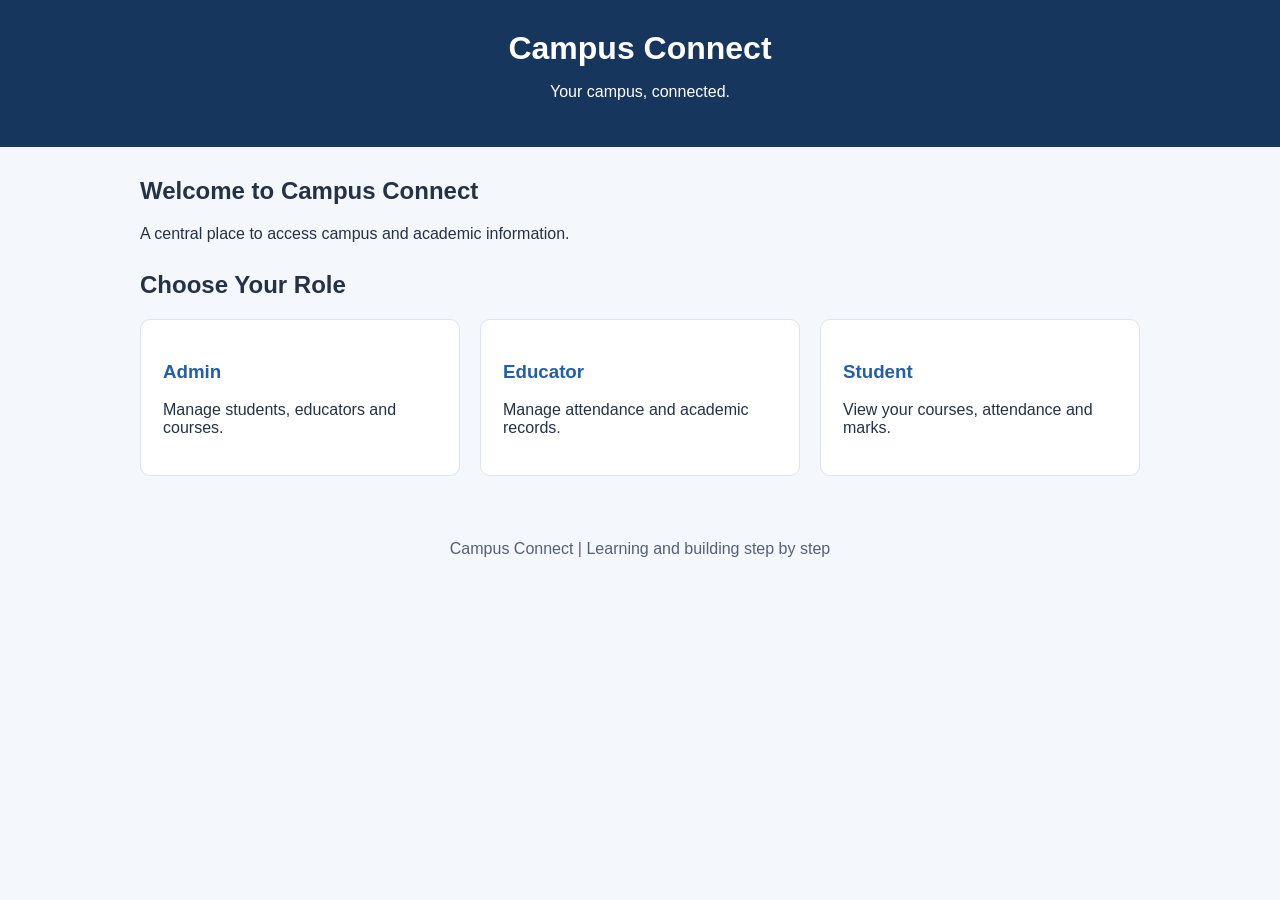
==== frontend/index.html @ 957c97e6 "feat: add initial Campus Connect landing page" ====
<!DOCTYPE html>
<html lang="en">
<head>
    <meta charset="UTF-8">
    <meta name="viewport" content="width=device-width, initial-scale=1.0">
    <title>Campus Connect</title>
    <link rel="stylesheet" href="style.css">
</head>
<body>
    <header>
        <h1>Campus Connect</h1>
        <p>Your campus, connected.</p>
    </header>

    <main>
        <section class="welcome">
            <h2>Welcome to Campus Connect</h2>
            <p>A central place to access campus and academic information.</p>
        </section>

        <section class="roles">
            <h2>Choose Your Role</h2>

            <div class="role-container">
                <article class="role-card">
                    <h3>Admin</h3>
                    <p>Manage students, educators and courses.</p>
                </article>

                <article class="role-card">
                    <h3>Educator</h3>
                    <p>Manage attendance and academic records.</p>
                </article>

                <article class="role-card">
                    <h3>Student</h3>
                    <p>View your courses, attendance and marks.</p>
                </article>
            </div>
        </section>
    </main>

    <footer>
        <p>Campus Connect | Learning and building step by step</p>
    </footer>

    <script src="script.js"></script>
</body>
</html>
---- frontend/style.css ----
* {
    box-sizing: border-box;
}

body {
    margin: 0;
    font-family: Arial, sans-serif;
    background-color: #f4f7fb;
    color: #243247;
}

header {
    background-color: #17365d;
    color: white;
    text-align: center;
    padding: 30px 20px;
}

header h1 {
    margin: 0 0 8px;
}

main {
    width: 90%;
    max-width: 1000px;
    margin: 30px auto;
}

.welcome,
.roles {
    margin-bottom: 28px;
}

.role-container {
    display: flex;
    flex-wrap: wrap;
    gap: 20px;
}

.role-card {
    flex: 1 1 220px;
    padding: 22px;
    background-color: white;
    border: 1px solid #dce4ef;
    border-radius: 10px;
}

.role-card h3 {
    color: #245da8;
}

footer {
    text-align: center;
    padding: 18px;
    color: #526176;
}
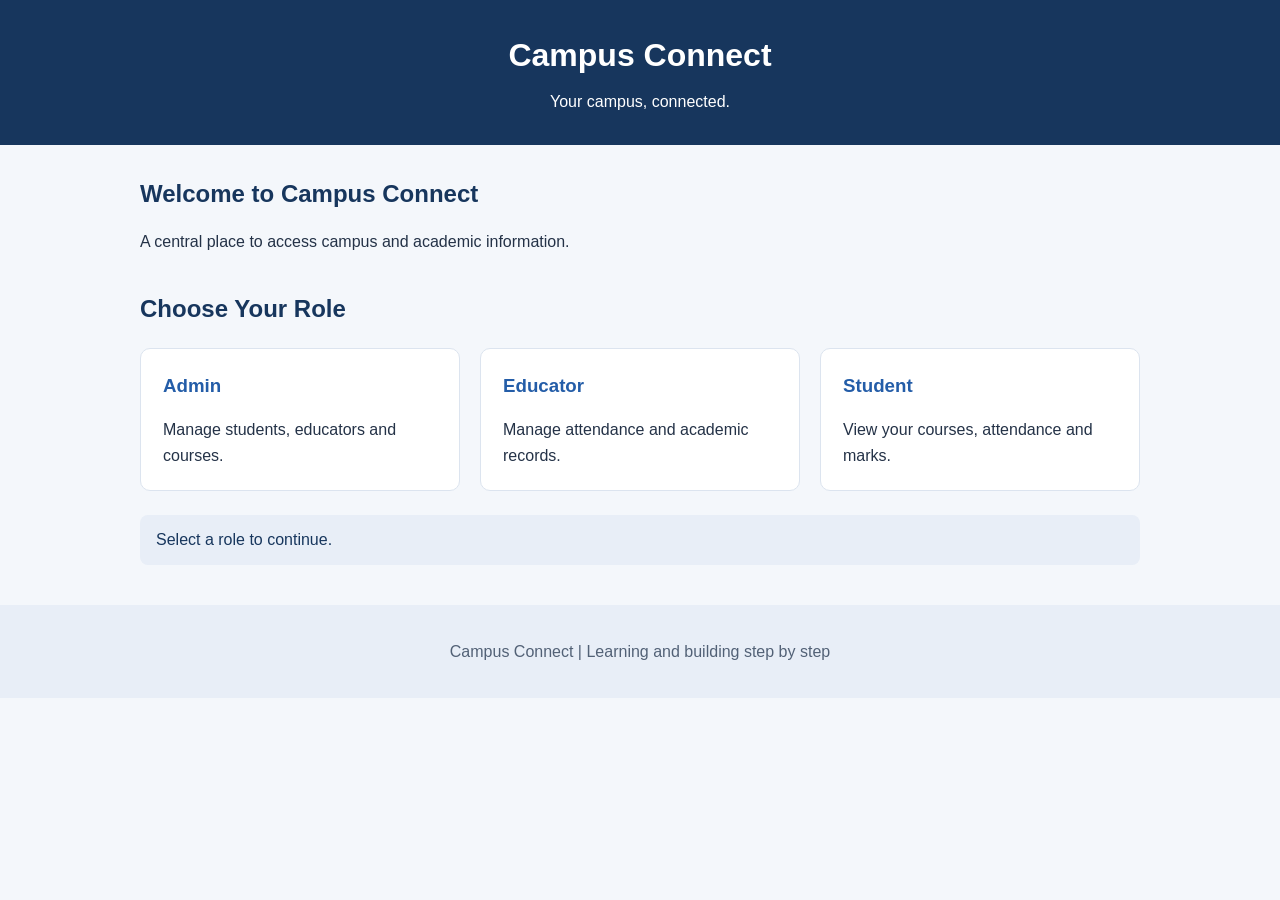
==== commit 70f20c27: "feat: add interactive role selection" ====
--- a/frontend/index.html
+++ b/frontend/index.html
@@ -4,41 +4,56 @@
 <head>
     <meta charset="UTF-8">
     <meta name="viewport" content="width=device-width, initial-scale=1.0">
+
     <title>Campus Connect</title>
+
     <link rel="stylesheet" href="style.css">
 </head>
+
 <body>
+
     <header>
         <h1>Campus Connect</h1>
         <p>Your campus, connected.</p>
     </header>
 
     <main>
+
         <section class="welcome">
             <h2>Welcome to Campus Connect</h2>
-            <p>A central place to access campus and academic information.</p>
+            <p>
+                A central place to access campus and academic information.
+            </p>
         </section>
 
         <section class="roles">
             <h2>Choose Your Role</h2>
 
             <div class="role-container">
-                <article class="role-card">
+
+                <button class="role-card" data-role="Admin" type="button">
                     <h3>Admin</h3>
                     <p>Manage students, educators and courses.</p>
-                </article>
+                </button>
 
-                <article class="role-card">
+                <button class="role-card" data-role="Educator" type="button">
                     <h3>Educator</h3>
                     <p>Manage attendance and academic records.</p>
-                </article>
+                </button>
 
-                <article class="role-card">
+                <button class="role-card" data-role="Student" type="button">
                     <h3>Student</h3>
                     <p>View your courses, attendance and marks.</p>
-                </article>
+                </button>
+
             </div>
+
+            <p id="role-message" aria-live="polite">
+                Select a role to continue.
+            </p>
+
         </section>
+
     </main>
 
     <footer>
@@ -46,5 +61,6 @@
     </footer>
 
     <script src="script.js"></script>
+
 </body>
 </html>
--- a/frontend/style.css
+++ b/frontend/style.css
@@ -1,3 +1,7 @@
+
+/* =================================
+   1. GLOBAL STYLES
+================================= */
 
 * {
     box-sizing: border-box;
@@ -8,7 +12,13 @@
     font-family: Arial, sans-serif;
     background-color: #f4f7fb;
     color: #243247;
+    line-height: 1.6;
 }
+
+
+/* =================================
+   2. HEADER
+================================= */
 
 header {
     background-color: #17365d;
@@ -19,7 +29,18 @@
 
 header h1 {
     margin: 0 0 8px;
+    font-size: 32px;
 }
+
+header p {
+    margin: 0;
+    font-size: 16px;
+}
+
+
+/* =================================
+   3. MAIN CONTENT
+================================= */
 
 main {
     width: 90%;
@@ -27,31 +48,119 @@
     margin: 30px auto;
 }
 
-.welcome,
-.roles {
-    margin-bottom: 28px;
+.welcome {
+    margin-bottom: 35px;
 }
+
+.welcome h2,
+.roles h2 {
+    color: #17365d;
+    margin-bottom: 10px;
+}
+
+
+/* =================================
+   4. ROLE CARDS
+================================= */
 
 .role-container {
     display: flex;
     flex-wrap: wrap;
     gap: 20px;
+    margin-top: 20px;
 }
 
 .role-card {
     flex: 1 1 220px;
     padding: 22px;
     background-color: white;
+    color: #243247;
     border: 1px solid #dce4ef;
     border-radius: 10px;
+    text-align: left;
+    font: inherit;
+    cursor: pointer;
+    transition:
+        border-color 0.2s ease,
+        box-shadow 0.2s ease,
+        background-color 0.2s ease;
 }
 
 .role-card h3 {
     color: #245da8;
+    margin-top: 0;
+    margin-bottom: 8px;
 }
+
+.role-card p {
+    margin-bottom: 0;
+}
+
+/* Mouse hover effect */
+.role-card:hover {
+    border-color: #245da8;
+    box-shadow: 0 4px 12px rgba(23, 54, 93, 0.12);
+}
+
+/* Keyboard focus indicator */
+.role-card:focus-visible {
+    outline: 3px solid #6ba5f7;
+    outline-offset: 3px;
+}
+
+/* Selected card */
+.role-card.selected {
+    border: 2px solid #245da8;
+    background-color: #eef5ff;
+}
+
+
+/* =================================
+   5. ROLE MESSAGE
+================================= */
+
+#role-message {
+    margin-top: 24px;
+    padding: 12px 16px;
+    background-color: #e8eef7;
+    border-radius: 8px;
+    color: #17365d;
+    min-height: 48px;
+}
+
+
+/* =================================
+   6. FOOTER
+================================= */
 
 footer {
     text-align: center;
     padding: 18px;
+    background-color: #e8eef7;
     color: #526176;
+    margin-top: 40px;
 }
+
+
+/* =================================
+   7. RESPONSIVE DESIGN
+================================= */
+
+@media (max-width: 600px) {
+    header h1 {
+        font-size: 26px;
+    }
+
+    main {
+        width: 92%;
+        margin: 22px auto;
+    }
+
+    .role-container {
+        flex-direction: column;
+    }
+
+    .role-card {
+        width: 100%;
+    }
+}
